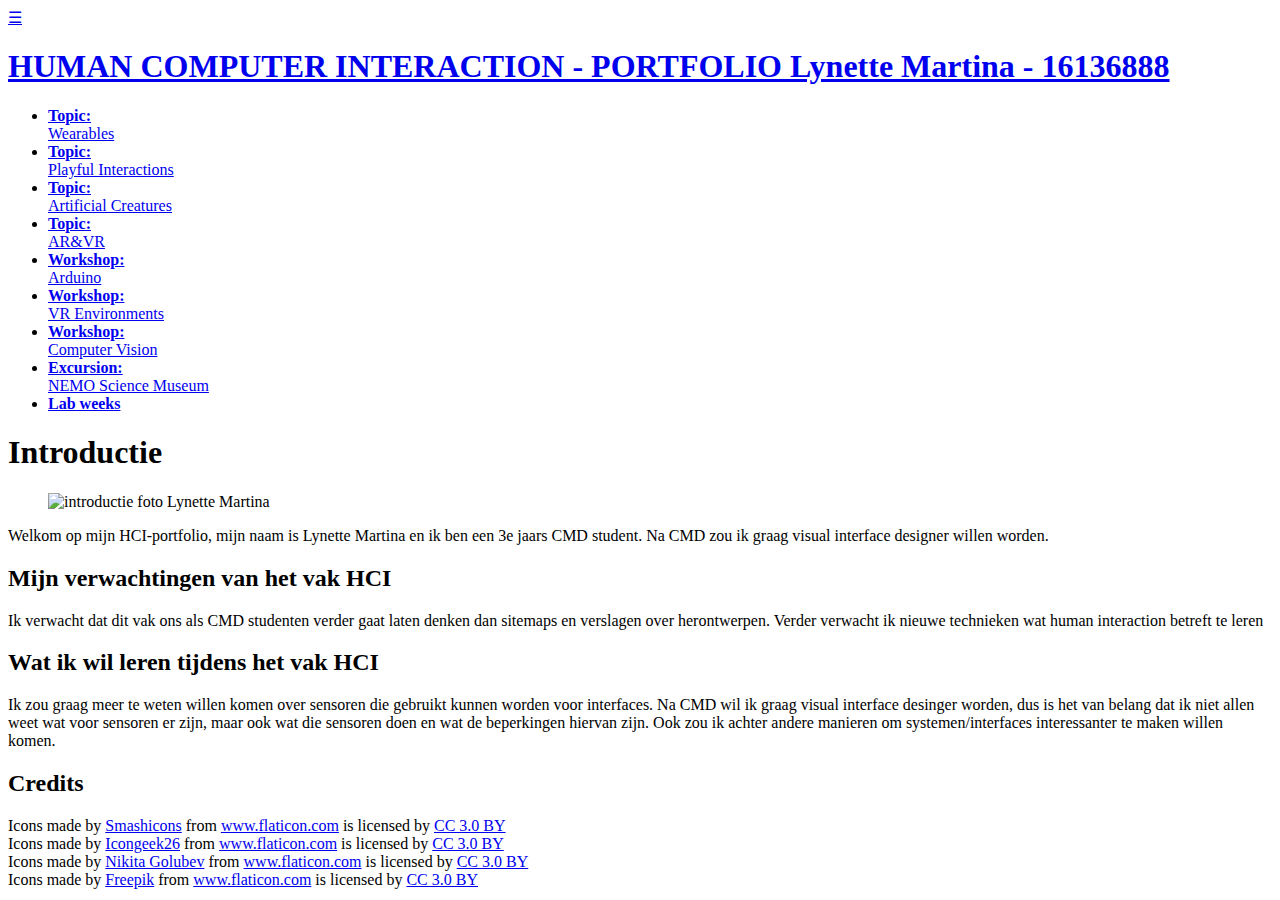
==== index.html @ 7fcbc8a1 "Update" ====
<!DOCTYPE html>
<html lang="nl">
    <head>
		<meta charset="utf-8">
        <meta name="viewport" content="width=device-width,initial-scale=1.0" />
        
        <title>Human Computer Interaction</title>
        
        <meta name="title" content="Homepage HCI Portfolio Lynette Martina" />
        <!--
        <meta name="description" content="" />
        <meta name="keywords" content="" />
        <meta name="og:image" content=""/>
        -->
        <!-- stylesheet reset -->
		<link href="css/reset.css" type="text/css" rel="stylesheet" media="screen">
        <link href="css/style.css" type="text/css" rel="stylesheet" media="screen">
        <!-- favicon -->
        <link rel="icon" href="img/human.png" type="image/png">
    </head>
    <header class="grid-item header">
	  		<div class="menutoggle">
		  		<a href="#">&#9776;</a>
		  	</div>
            <div id="title">
                <a href="index.html">
                <h1><strong>HUMAN COMPUTER INTERACTION - PORTFOLIO</strong><italic> Lynette Martina - 16136888</italic></h1>
                </a>
            </div>
    </header>
    <nav id="menu" class="inactive">
        <ul>
            <li class="nav-blue"><a href="wearables.html"><strong>Topic:</strong><br />Wearables</a></li>
            <li class="nav-blue"><a href="playful_interactions.html"><strong>Topic:</strong><br />Playful Interactions</a></li>
            <li class="nav-blue"><a href="artificial_creatures.html"><strong>Topic:</strong><br />Artificial Creatures</a></li>
            <li class="nav-blue"><a href="ar_vr.html"><strong>Topic:</strong><br />AR&#38;VR</a></li>
            <li class="nav-green"><a href="arduino.html"><strong>Workshop:</strong><br />Arduino</a></li>
            <li class="nav-green"><a href="vr_environments.html"><strong>Workshop:</strong><br />VR Environments</a></li>
            <li class="nav-green"><a href="computer_vision.html"><strong>Workshop:</strong><br />Computer Vision</a></li>
            <li class="nav-yellow"><a href="excursion.html"><strong>Excursion:</strong><br />NEMO Science Museum</a></li>
            <li class="nav-red"><a href="lab_weeks.html"><strong>Lab weeks</strong></a></li>           
        </ul>
    </nav>
    <body>
        <div class="content" class="grid-item main">
            <h1 class="first">Introductie</h1>
            <div id="intro">
                <figure>
                    <img src="img/lynette.JPG" alt="introductie foto Lynette Martina">
                </figure>
                <article>
                    <p class="first-p">
                    Welkom op mijn HCI-portfolio, mijn naam is Lynette Martina en ik ben een 3e jaars CMD student. Na CMD zou ik graag visual interface designer willen worden.
                    </p>
                    <h2>Mijn verwachtingen van het vak HCI</h2>
                    <p>Ik verwacht dat dit vak ons als CMD studenten verder gaat laten denken dan sitemaps en verslagen over herontwerpen. Verder verwacht ik nieuwe technieken wat human interaction betreft te leren</p>
                    <h2>Wat ik wil leren tijdens het vak HCI</h2>
                    <p>Ik zou graag meer te weten willen komen over sensoren die gebruikt kunnen worden voor interfaces. Na CMD wil ik graag visual interface desinger worden, dus is het van belang dat ik niet allen weet wat voor sensoren er zijn, maar ook wat die sensoren doen en wat de beperkingen hiervan zijn. Ook zou ik achter andere manieren om systemen/interfaces interessanter te maken willen komen.</p>
                    <h2>Credits</h2>
                    <div>Icons made by <a href="https://www.flaticon.com/authors/smashicons" title="Smashicons">Smashicons</a> from <a href="https://www.flaticon.com/" 			    title="Flaticon">www.flaticon.com</a> is licensed by <a href="http://creativecommons.org/licenses/by/3.0/" 			    title="Creative Commons BY 3.0" target="_blank">CC 3.0 BY</a></div>
                     <div>Icons made by <a href="https://www.flaticon.com/authors/icongeek26" title="Icongeek26">Icongeek26</a> from <a href="https://www.flaticon.com/" 			    title="Flaticon">www.flaticon.com</a> is licensed by <a href="http://creativecommons.org/licenses/by/3.0/" 			    title="Creative Commons BY 3.0" target="_blank">CC 3.0 BY</a></div>
                    <div>Icons made by <a href="https://www.flaticon.com/authors/nikita-golubev" title="Nikita Golubev">Nikita Golubev</a> from <a href="https://www.flaticon.com/" 			    title="Flaticon">www.flaticon.com</a> is licensed by <a href="http://creativecommons.org/licenses/by/3.0/" 			    title="Creative Commons BY 3.0" target="_blank">CC 3.0 BY</a></div>
                    <div>Icons made by <a href="https://www.freepik.com/" title="Freepik">Freepik</a> from <a href="https://www.flaticon.com/" 			    title="Flaticon">www.flaticon.com</a> is licensed by <a href="http://creativecommons.org/licenses/by/3.0/" 			    title="Creative Commons BY 3.0" target="_blank">CC 3.0 BY</a></div>
                </article>
            </div>
        </div>
        <script type="text/javascript" src="js/main.js"></script>
        <script type="text/javascript" src="js/markers.js"></script>
    </body>
</html>
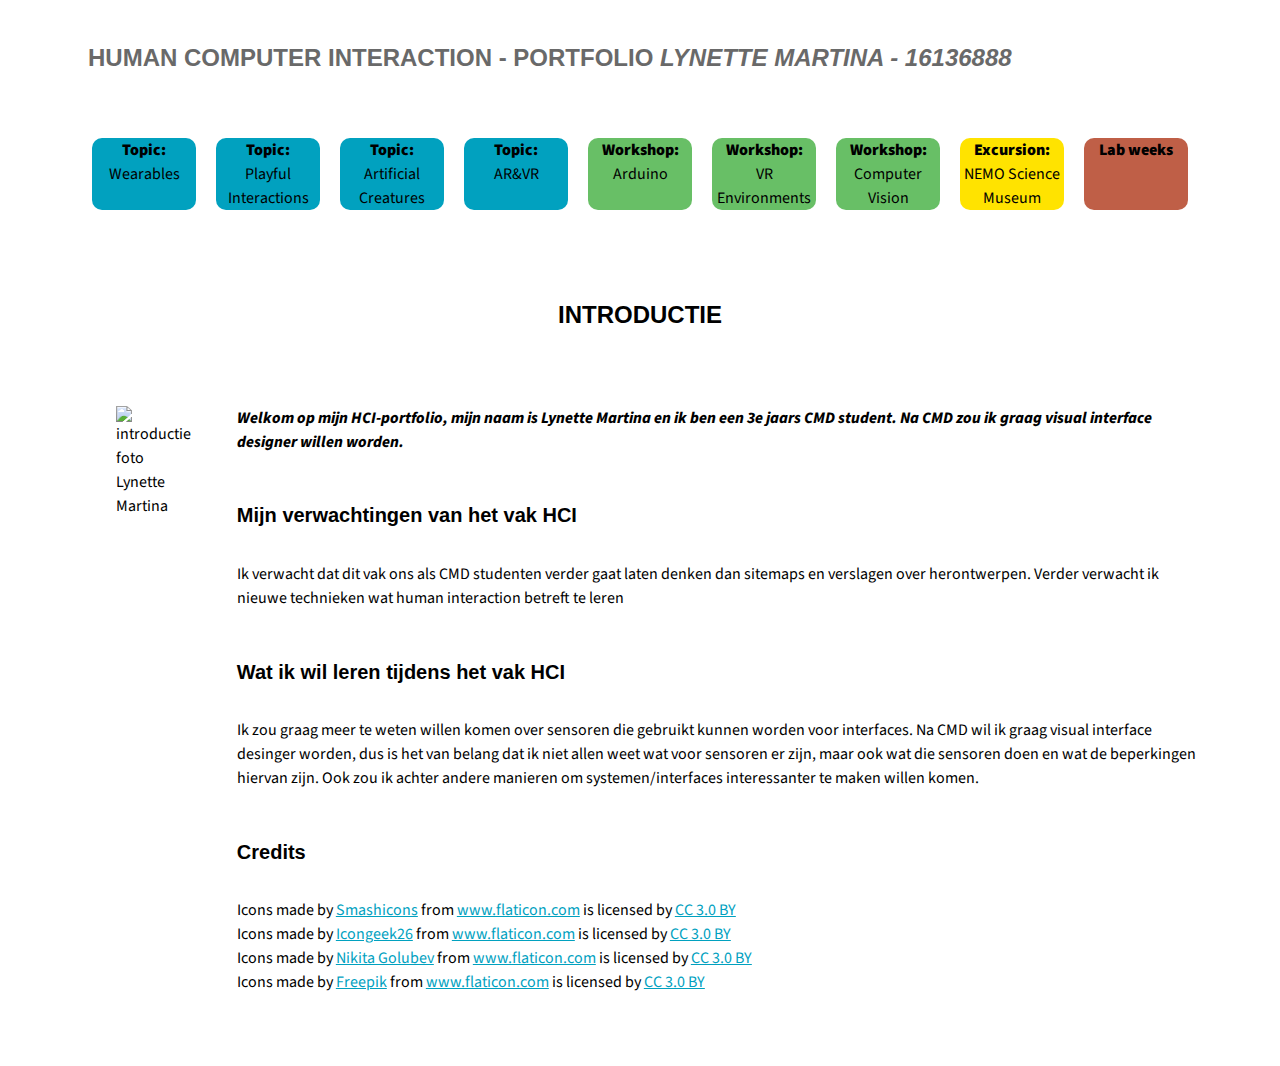
==== commit daad274f: "update" ====
--- a/index.html
+++ b/index.html
@@ -31,7 +31,7 @@
     <nav id="menu" class="inactive">
         <ul>
             <li class="nav-blue"><a href="wearables.html"><strong>Topic:</strong><br />Wearables</a></li>
-            <li class="nav-blue"><a href="playful_interactions.html"><strong>Topic:</strong><br />Playful Interactions</a></li>
+            <li class="nav-blue"><a href="playful_interfaces.html"><strong>Topic:</strong><br />Playful Interactions</a></li>
             <li class="nav-blue"><a href="artificial_creatures.html"><strong>Topic:</strong><br />Artificial Creatures</a></li>
             <li class="nav-blue"><a href="ar_vr.html"><strong>Topic:</strong><br />AR&#38;VR</a></li>
             <li class="nav-green"><a href="arduino.html"><strong>Workshop:</strong><br />Arduino</a></li>
@@ -61,6 +61,8 @@
                      <div>Icons made by <a href="https://www.flaticon.com/authors/icongeek26" title="Icongeek26">Icongeek26</a> from <a href="https://www.flaticon.com/" 			    title="Flaticon">www.flaticon.com</a> is licensed by <a href="http://creativecommons.org/licenses/by/3.0/" 			    title="Creative Commons BY 3.0" target="_blank">CC 3.0 BY</a></div>
                     <div>Icons made by <a href="https://www.flaticon.com/authors/nikita-golubev" title="Nikita Golubev">Nikita Golubev</a> from <a href="https://www.flaticon.com/" 			    title="Flaticon">www.flaticon.com</a> is licensed by <a href="http://creativecommons.org/licenses/by/3.0/" 			    title="Creative Commons BY 3.0" target="_blank">CC 3.0 BY</a></div>
                     <div>Icons made by <a href="https://www.freepik.com/" title="Freepik">Freepik</a> from <a href="https://www.flaticon.com/" 			    title="Flaticon">www.flaticon.com</a> is licensed by <a href="http://creativecommons.org/licenses/by/3.0/" 			    title="Creative Commons BY 3.0" target="_blank">CC 3.0 BY</a></div>
+                    
+                    <!--Human-computer interaction (HCI) onderzoekt design en het gebruik van computer technologie, gefocust op interfaces tussen mensen (gebruikers) en computers-->
                 </article>
             </div>
         </div>
--- a/css/style.css
+++ b/css/style.css
@@ -0,0 +1,416 @@
+@import url('https://fonts.googleapis.com/css?family=Source+Sans+Pro:200,200i,300,300i,400,400i,600,600i,700,700i,900,900i&display=swap');
+
+html{
+    scroll-behavior: smooth;
+}
+
+body{
+	color: #000000;
+    font-family: 'Source Sans Pro', sans-serif;
+    line-height: 1.5;
+} 
+
+bold{
+    font-weight: 900;
+}
+
+h1 {
+    text-align: center;
+    font-family: avenir, sans-serif;
+    text-transform: uppercase;
+    font-size: 24px;
+    font-weight: 900;   
+}
+
+h2 {
+    font-size: 20px;
+    font-family: avenir, sans-serif;
+    font-weight: 900;
+    padding-top: 30px;
+    padding-bottom: 15px;
+}
+
+h3{
+  font-size: 22px;
+    color: #000;
+    
+    width: 100%;
+    font-weight: 500;
+    padding-bottom: 10px;
+    padding-top: 10px;
+    margin-top: 15px;
+    margin-bottom: 15px;
+}
+
+#labweeks h3{
+    background: ;
+    
+}
+
+.content a{
+    color: #01A1BF;
+}
+
+.content a:hover{
+    background: #01A1BF;
+    color: #000;
+}
+
+.days a:hover{
+    font-size: 120%;
+    background: none;
+    color: #000;
+    text-decoration: none;
+    transition: .1s ease-in-out;
+}
+
+.quick{
+    background: rgba(0,0,0,0.);
+    padding: 20px;
+    border-radius: 20px;
+    box-shadow:-0.05em 0 0 #00ffff, 0.05em 0 0 #ff00ff;
+}
+
+.days{
+    display: flex;
+    flex-flow: wrap;
+    width: 100%;
+    vertical-align: middle;
+    background: ;
+    justify-content: space-between;
+}
+
+.days a{
+    text-decoration: none;
+    width: 30%;
+    text-align: center;
+}
+      
+#labweeks h1{
+    font-size: 300%;
+    text-shadow:-0.03em 0 0 #00ffff, 0.03em 0 0 #ff00ff;
+}
+
+#pinboard{
+    text-align: center;
+}
+
+.important{
+    background: red;
+}
+
+.content ul{
+    list-style: square;
+    padding-left: 40px;
+}
+
+#title a{
+    text-decoration: none;
+    color: dimgrey;
+}
+
+#title a:hover{
+    color: rgba(0, 0, 0, 0.9);
+}
+
+.first-p{
+    font-weight: 800;
+    font-style: italic;
+}
+
+strong{
+    font-weight: 900;
+}
+
+italic{
+    font-style: italic;
+}
+
+.header {
+    display: flex;
+    flex-flow: column;
+    margin: 1em;
+}
+
+.header h1, .header h2, .header h3{
+    text-align: center;
+    align-items: center;
+    margin-right: 30px;
+}
+
+#group li{
+    color: #BF5F47;
+}
+
+.nav-black{
+    background-color: black;
+}
+
+.nav-blue{
+    background-color: #01A1BF;
+}
+
+.nav-green{
+    background-color: #68BF66;
+}
+
+.nav-yellow{
+    background-color: #FFE300;
+}
+
+.nav-red{
+    background-color: #BF5F47;
+}
+
+nav{
+    text-align: center;
+}
+
+nav ul li ul li a{
+    color: black;
+}
+
+
+img{
+    width: 80%;
+    padding-left: 5%;
+    padding-right: 5%;
+}
+
+#labweeks img, #cv img{
+    width: 50% !important;
+    padding-left: 20%;
+    padding-right: 20%;
+}
+
+#arduino img, #arvr img{
+    width: 50% !important;
+    padding-left: 25%;
+    padding-right: 25%;
+}
+
+video{
+    width: 70%;
+    max-height: 400px;
+    padding: 10%;
+}
+
+#labweeks video{
+    width: 50% !important;
+    padding: 0%;
+    padding-left: 25%;
+    padding-right: 25%;
+}
+
+.first{
+    margin-top: 5%;
+    margin-bottom: 5%;
+}
+
+@media only screen and (min-width: 1000px){
+    {
+    width: 6em;
+    float: right;
+    font-size: 1.4em;
+    padding: 0.5em;
+    border-top: 1px solid black;
+    border-bottom: 1px solid black;
+  }
+}
+
+
+body{
+  display: grid;
+  grid-template-columns: 1fr;
+
+  grid-template-areas: 
+        "title"
+        "menu"
+        "main"; 
+}
+
+.header{
+  grid-area: title;
+} 
+
+.main{
+    grid-area: main;
+    
+}
+
+.menutoggle a{
+    color: dimgrey !important;
+}
+
+.menutoggle a:hover{
+    color: rgba(0,0,0,0.9) !important;
+}
+
+#menu {
+  grid-area: menu;
+}
+
+#menu li{
+    border-radius: 10px;
+    margin: 10px;
+}
+
+#menu{
+    margin: 10px;
+}
+
+/*HEADER*/
+header {
+  display: flex;
+  flex-flow: row;
+  align-items: flex-start;
+}
+
+.menutoggle {
+  margin-left: auto;
+}
+
+.menutoggle a{
+  font-size: 2em;
+  color: #000;
+  text-decoration: none;
+}
+
+.active {
+  display: initial;
+}
+
+.inactive {
+  display: none;
+}
+/*HEADER*/
+/*NAV*/
+
+nav ul li:hover, .current {
+  background-color: rgba(50, 50, 50, 0.5);
+}
+
+nav > ul > li > a {
+  color: #000;
+  text-decoration: none;
+}
+/*NAV*/
+
+#intro{
+        display: flex;
+        flex-flow: column;
+    }
+
+@media only screen and (min-width: 1000px){
+  body{
+    display: grid;
+    grid-template-columns: 1fr;
+    grid-gap: 10px;
+
+    grid-template-areas: 
+          "title"
+          "menu"
+          "main"; 
+  }
+
+    /*MENUTOGGLE*/
+    .menutoggle {
+        display: none;
+    }
+
+    .active, .inactive {
+        display: initial;
+    }
+    /*MENUTOGGLE*/
+    
+    /*NAV*/
+    nav {
+      display: flex;
+      padding: 0;
+      margin: 0;
+
+    }
+
+    nav ul {
+      display: flex;
+      width: 100%;
+      padding: 0;
+      margin: 0;
+
+    }
+
+    nav ul li {
+      display: flex;
+      margin: 0;
+        flex-flow: column;
+
+    }
+
+    nav ul li ul{
+          display: flex;
+      margin: 0;
+        font-size: 10px;
+    }
+
+    nav ul li:hover ul {display: block;}
+    nav ul li ul{
+      display: none;
+    }
+
+    nav {
+        display: flex;
+        flex-flow: row;
+    }
+    nav ul{
+        display: flex;
+        flex-flow: row;
+        justify-content: space-around;
+        padding: 0;
+    }
+    
+    nav ul li {
+        flex-basis: 30em;
+        align-content: stretch;
+        display: flex;
+        margin: 0;
+        flex-wrap: wrap;
+        list-style: none;
+        border: none;
+    }
+    /*NAV*/
+    
+    #intro{
+        display: flex;
+        flex-flow: row;
+    }
+    
+    .left{
+        display: flex;
+        flex-flow: column;
+    }
+    
+    .left-1{
+        display: flex;
+        flex-flow: row;
+    }
+    #labweeks{
+        padding-left: 15%;
+        padding-right: 15%;
+    }
+    
+    .days{
+        display: flex;
+        flex-flow: row;
+        width: 100%;
+        justify-content: space-between;
+        flex-flow: wrap;
+    }
+}
+
+html{
+    padding-left: 5%;
+    padding-right: 5%;
+    padding-bottom: 5%;
+    background:;
+}
+
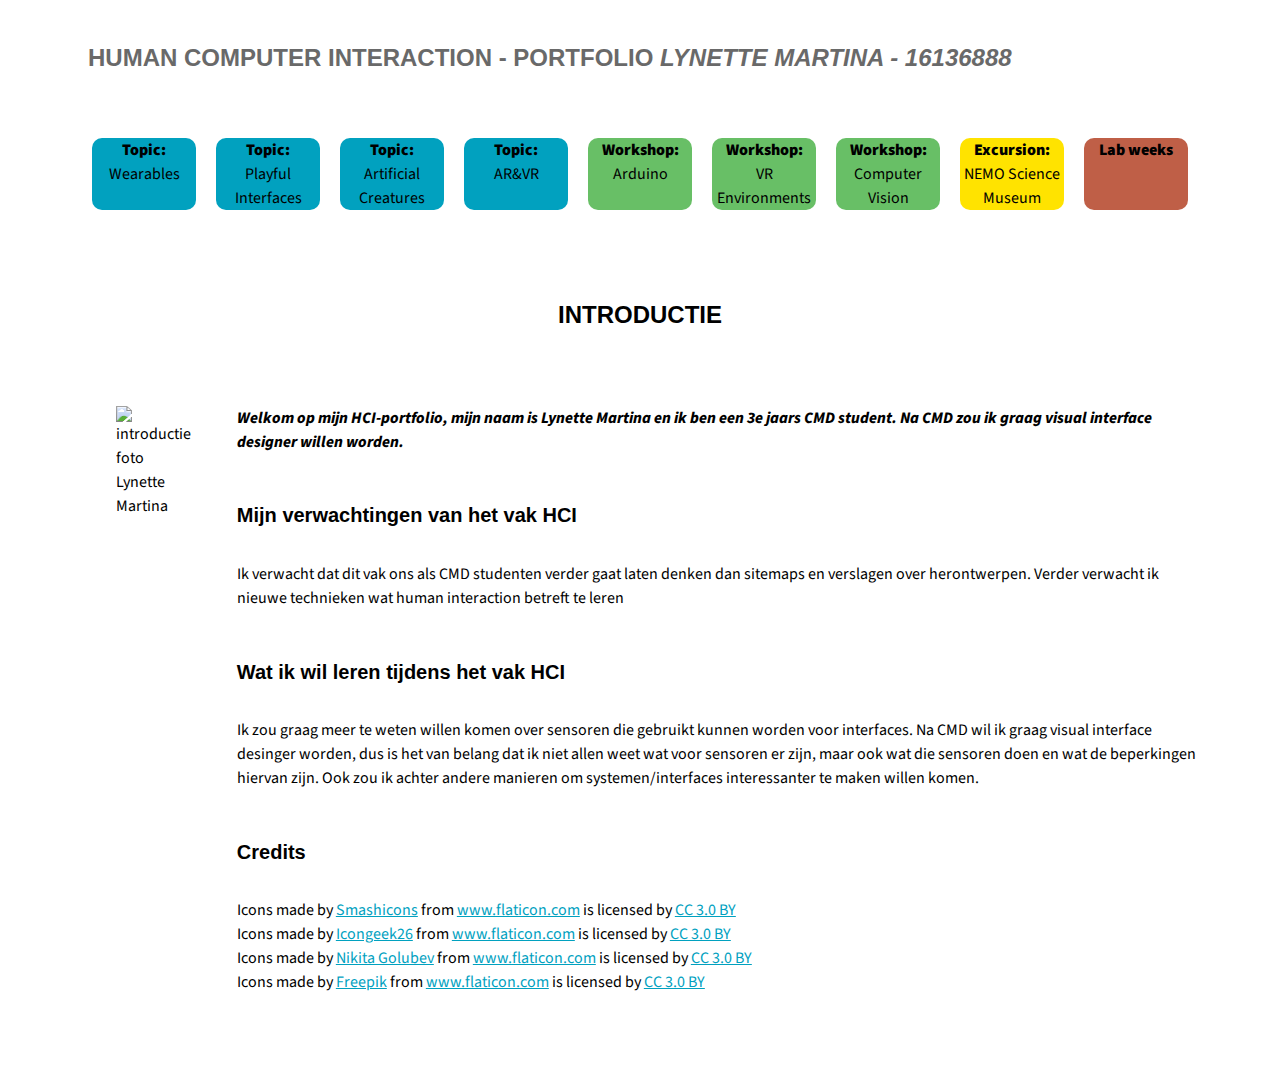
==== commit bba3ca19: "update" ====
--- a/index.html
+++ b/index.html
@@ -31,7 +31,7 @@
     <nav id="menu" class="inactive">
         <ul>
             <li class="nav-blue"><a href="wearables.html"><strong>Topic:</strong><br />Wearables</a></li>
-            <li class="nav-blue"><a href="playful_interfaces.html"><strong>Topic:</strong><br />Playful Interactions</a></li>
+            <li class="nav-blue"><a href="playful_interfaces.html"><strong>Topic:</strong><br />Playful Interfaces</a></li>
             <li class="nav-blue"><a href="artificial_creatures.html"><strong>Topic:</strong><br />Artificial Creatures</a></li>
             <li class="nav-blue"><a href="ar_vr.html"><strong>Topic:</strong><br />AR&#38;VR</a></li>
             <li class="nav-green"><a href="arduino.html"><strong>Workshop:</strong><br />Arduino</a></li>
